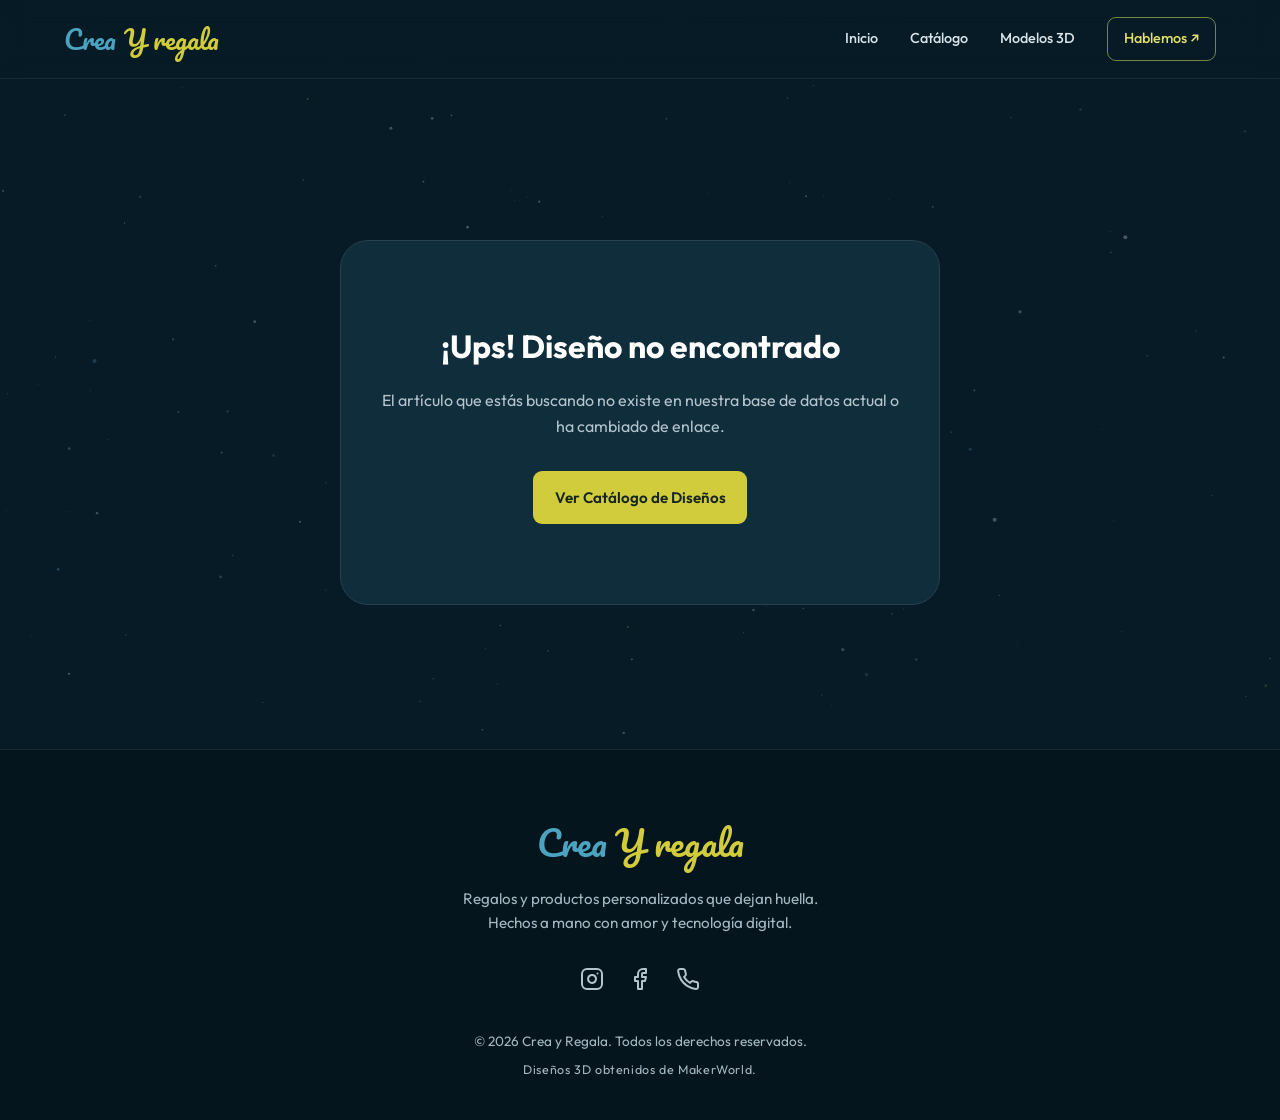
==== articulo.html @ 0e4d77e4 "Refresh brand interface and animate Pacifico lettering" ====
<!DOCTYPE html>
<html lang="es">
<head>
  <script>
    if ('scrollRestoration' in history) {
      history.scrollRestoration = 'manual';
    }
    // Strip hash on load
    if (window.location.hash) {
      history.replaceState(null, null, window.location.pathname + window.location.search);
    }
    window.scrollTo(0, 0);
  </script>
  <meta charset="UTF-8">
  <link rel="preload" href="assets/Pacifico-Regular.ttf" as="font" type="font/ttf" crossorigin>
  <meta name="viewport" content="width=device-width, initial-scale=1.0">
  <title>Detalle del Diseño | Crea y Regala</title>
  <meta name="description" content="Explora las especificaciones técnicas y realiza tu encargo personalizado directo a WhatsApp en Crea y Regala.">
  <link rel="stylesheet" href="styles.css?v=2.0">
</head>
<body>

  <!-- Canvas for Starry Space Background -->
  <canvas id="starry-background"></canvas>

  <!-- Navigation Header -->
  <header>
    <a href="index.html#inicio" class="logo">
      <span class="part-crea">Crea</span>
      <span class="part-regala">Y regala</span>
    </a>
    <nav aria-label="Navegación principal">
      <a href="index.html#inicio">Inicio</a>
      <a href="catalogo.html">Catálogo</a>
      <a href="index.html#galeria-3d">Modelos 3D</a>
      <a href="index.html#contacto" class="nav-contact">Hablemos ↗</a>
    </nav>
  </header>

  <!-- Main Content Wrapper -->
  <main class="section container" style="margin-top: 6rem; min-height: 70vh;">
    
    <!-- 1. Success Product Detail Layout (Mercado Libre Style) -->
    <div class="product-detail-container" id="product-detail-layout" style="display: none;">
      <!-- Left Column: Image Gallery -->
      <div class="product-gallery">
        <img id="product-img" src="" alt="Cargando producto...">
      </div>
      
      <!-- Right Column: Purchase Details -->
      <div class="product-purchase-card">
        <span class="product-condition" id="product-tag">Diseño Exclusivo | Personalizable</span>
        <h1 class="product-title-h1" id="product-title">Nombre del Producto</h1>
        <span class="product-badge-theme" id="product-badge">Categoría</span>
        <div class="product-price-large" id="product-price">$0.00 MXN</div>
        
        <p class="product-desc-p" id="product-desc">
          Cargando descripción...
        </p>

        <h3 class="product-specs-title">Ficha Técnica</h3>
        <table class="product-specs-table">
          <tbody>
            <tr>
              <td class="spec-label">Material</td>
              <td class="spec-value" id="spec-material">-</td>
            </tr>
            <tr>
              <td class="spec-label">Detalles</td>
              <td class="spec-value" id="spec-details">-</td>
            </tr>
          </tbody>
        </table>

        <!-- WhatsApp Call To Action -->
        <a href="#" target="_blank" class="btn btn-whatsapp" id="product-whatsapp-btn" style="padding: 1.1rem 1.5rem; font-size: 1.1rem; border-radius: 50px; font-weight: 700;">
          <svg width="24" height="24" viewBox="0 0 24 24" fill="none" stroke="currentColor" stroke-width="2.5" stroke-linecap="round" stroke-linejoin="round"><path d="M22 16.92v3a2 2 0 0 1-2.18 2 19.79 19.79 0 0 1-8.63-3.07 19.5 19.5 0 0 1-6-6 19.79 19.79 0 0 1-3.07-8.67A2 2 0 0 1 4.11 2h3a2 2 0 0 1 2 1.72 12.84 12.84 0 0 0 .7 2.81 2 2 0 0 1-.45 2.11L8.09 9.91a16 16 0 0 0 6 6l1.27-1.27a2 2 0 0 1 2.11-.45 12.84 12.84 0 0 0 2.81.7A2 2 0 0 1 22 16.92z"/></svg>
          <span>Realizar pedido por WhatsApp</span>
        </a>
      </div>
    </div>

    <!-- 2. Error / Product Not Found Layout -->
    <div class="error-container" id="product-not-found-layout" style="display: none;">
      <h2>¡Ups! Diseño no encontrado</h2>
      <p>El artículo que estás buscando no existe en nuestra base de datos actual o ha cambiado de enlace.</p>
      <a href="catalogo.html" class="btn btn-primary" style="display: inline-block;">Ver Catálogo de Diseños</a>
    </div>

    <!-- 3. Recommendations Showcase Block -->
    <div class="recommendations-section" id="recommendations-container" style="display: none;">
      <h3 class="recommendations-title">También te puede interesar</h3>
      <div class="recommendations-grid" id="recommendations-grid">
        <!-- Suggested items generated in articulo.js -->
      </div>
    </div>

  </main>

  <!-- Footer -->
  <footer>
    <div class="footer-content">
      <div>
        <div class="footer-brand">
          <span class="f-crea">Crea</span>
          <span class="f-regala">Y regala</span>
        </div>
        <p style="margin-top: 0.5rem; max-width: 400px; color: var(--text-dark);">
          Regalos y productos personalizados que dejan huella. Hechos a mano con amor y tecnología digital.
        </p>
      </div>

      <div class="social-links">
        <a href="#" class="social-link" title="Instagram">
          <svg width="24" height="24" viewBox="0 0 24 24" fill="none" stroke="currentColor" stroke-width="2" stroke-linecap="round" stroke-linejoin="round"><rect width="20" height="20" x="2" y="2" rx="5" ry="5"/><path d="M16 11.37A4 4 0 1 1 12.63 8 4 4 0 0 1 16 11.37z"/><line x1="17.5" y1="6.5" x2="17.51" y2="6.5"/></svg>
        </a>
        <a href="#" class="social-link" title="Facebook">
          <svg width="24" height="24" viewBox="0 0 24 24" fill="none" stroke="currentColor" stroke-width="2" stroke-linecap="round" stroke-linejoin="round"><path d="M18 2h-3a5 5 0 0 0-5 5v3H7v4h3v8h4v-8h3l1-4h-4V7a1 1 0 0 1 1-1h3z"/></svg>
        </a>
        <a href="#" class="social-link" title="WhatsApp">
          <svg width="24" height="24" viewBox="0 0 24 24" fill="none" stroke="currentColor" stroke-width="2" stroke-linecap="round" stroke-linejoin="round"><path d="M22 16.92v3a2 2 0 0 1-2.18 2 19.79 19.79 0 0 1-8.63-3.07 19.5 19.5 0 0 1-6-6 19.79 19.79 0 0 1-3.07-8.67A2 2 0 0 1 4.11 2h3a2 2 0 0 1 2 1.72 12.84 12.84 0 0 0 .7 2.81 2 2 0 0 1-.45 2.11L8.09 9.91a16 16 0 0 0 6 6l1.27-1.27a2 2 0 0 1 2.11-.45 12.84 12.84 0 0 0 2.81.7A2 2 0 0 1 22 16.92z"/></svg>
        </a>
      </div>

      <div class="footer-credits">
        <p>&copy; 2026 Crea y Regala. Todos los derechos reservados.</p>
        <p class="footer-credits-mw" style="margin-top: 0.5rem; letter-spacing: 0.05em; font-size: 0.78rem;">
          Diseños 3D obtenidos de MakerWorld.
        </p>
      </div>
    </div>
  </footer>

  <script src="articulo.js?v=1.0.2"></script>
</body>
</html>
---- styles.css ----
/* Stylesheet for Crea y Regala */
@import url('https://fonts.googleapis.com/css2?family=Outfit:wght@300;400;500;600;700;800&display=swap');

html {
  scroll-behavior: smooth;
}

:root {
  --bg-primary: #020204;
  --bg-secondary: #08090e;
  --bg-card: rgba(255, 255, 255, 0.02);
  --border-card: rgba(255, 255, 255, 0.05);
  --border-card-hover: rgba(255, 255, 255, 0.15);
  
  /* Reference colors from user image */
  --color-cyan: #52A3CB;
  --color-lime: #C5D155;
  
  --text-main: #f3f4f6;
  --text-muted: #9ca3af;
  --text-dark: #6b7280;
  
  --font-brand: 'Pacifico', cursive;
  --font-sans: 'Outfit', sans-serif;
  
  --transition-smooth: all 0.4s cubic-bezier(0.16, 1, 0.3, 1);
  --transition-fast: all 0.2s ease;
}

* {
  box-sizing: border-box;
  margin: 0;
  padding: 0;
}

body {
  background-color: var(--bg-primary);
  color: var(--text-main);
  font-family: var(--font-sans);
  overflow-x: hidden;
  line-height: 1.6;
}

/* Starry Background Canvas */
#starry-background {
  position: fixed;
  top: 0;
  left: 0;
  width: 100vw;
  height: 100vh;
  z-index: -1;
  pointer-events: none;
  background: radial-gradient(circle at center, #0a0c16 0%, #020204 100%);
}

/* Custom Scrollbar */
::-webkit-scrollbar {
  width: 8px;
}
::-webkit-scrollbar-track {
  background: var(--bg-primary);
}
::-webkit-scrollbar-thumb {
  background: #1f2230;
  border-radius: 4px;
}
::-webkit-scrollbar-thumb:hover {
  background: #2e3347;
}

/* Header & Navigation */
header {
  position: fixed;
  top: 0;
  left: 0;
  width: 100%;
  padding: 1.5rem 2rem;
  z-index: 100;
  background: rgba(7, 8, 10, 0.7);
  backdrop-filter: blur(12px);
  -webkit-backdrop-filter: blur(12px);
  border-bottom: 1px solid var(--border-card);
  display: flex;
  justify-content: space-between;
  align-items: center;
}

.logo {
  font-family: var(--font-brand);
  font-size: 1.8rem;
  text-decoration: none;
  display: flex;
  gap: 0.5rem;
  align-items: center;
}

.logo .part-crea {
  color: var(--color-cyan);
}

.logo .part-regala {
  color: var(--color-lime);
}

nav {
  display: flex;
  gap: 2rem;
}

nav a {
  color: var(--text-muted);
  text-decoration: none;
  font-weight: 500;
  font-size: 0.95rem;
  transition: var(--transition-fast);
  position: relative;
  padding: 0.25rem 0;
}

nav a::after {
  content: '';
  position: absolute;
  bottom: 0;
  left: 0;
  width: 0;
  height: 2px;
  background: linear-gradient(90deg, var(--color-cyan), var(--color-lime));
  transition: var(--transition-fast);
}

nav a:hover {
  color: var(--text-main);
}

nav a:hover::after {
  width: 100%;
}

.nav-btn {
  background: linear-gradient(135deg, var(--color-cyan), #3b8bb2);
  color: #fff;
  padding: 0.6rem 1.3rem;
  border-radius: 50px;
  font-weight: 600;
  box-shadow: 0 4px 15px rgba(82, 163, 203, 0.3);
  border: none;
  cursor: pointer;
  transition: var(--transition-smooth);
}

.nav-btn:hover {
  transform: translateY(-2px);
  box-shadow: 0 6px 20px rgba(82, 163, 203, 0.5);
}

/* Hero Section */
.hero {
  min-height: 100vh;
  display: flex;
  align-items: center;
  justify-content: center;
  position: relative;
  padding: 8rem 2rem 4rem 2rem;
  overflow: hidden;
}

.hero-glow {
  position: absolute;
  width: 600px;
  height: 600px;
  border-radius: 50%;
  background: radial-gradient(circle, rgba(82, 163, 203, 0.08) 0%, rgba(197, 209, 85, 0.05) 50%, transparent 100%);
  top: 50%;
  left: 50%;
  transform: translate(-50%, -50%);
  z-index: 1;
  pointer-events: none;
  filter: blur(80px);
}

.hero-content {
  max-width: 900px;
  text-align: center;
  z-index: 2;
  display: flex;
  flex-direction: column;
  align-items: center;
}

/* Brand Title (Static Layout Matching Reference Image) */
.brand-title {
  font-family: var(--font-brand);
  font-size: 5.2rem;
  line-height: 1.15;
  margin-bottom: 2rem;
  display: flex;
  flex-direction: column;
  align-items: flex-start;
  user-select: none;
  width: fit-content;
  margin-left: auto;
  margin-right: auto;
}

@media (min-width: 768px) {
  .brand-title {
    font-size: 7.5rem;
  }
}

.brand-title .word-crea {
  color: var(--color-cyan);
}

.brand-title .word-regala {
  color: var(--color-lime);
  margin-left: 3.5rem; /* Indented to match reference image */
}

.hero-subtitle {
  font-size: 1.25rem;
  color: var(--text-muted);
  max-width: 650px;
  margin-bottom: 3rem;
  font-weight: 300;
  opacity: 0;
  transform: translateY(20px);
  animation: fadeInUp 0.8s cubic-bezier(0.16, 1, 0.3, 1) forwards;
  animation-delay: 0.2s;
}

.hero-ctas {
  display: flex;
  gap: 1.5rem;
  opacity: 0;
  transform: translateY(20px);
  animation: fadeInUp 0.8s cubic-bezier(0.16, 1, 0.3, 1) forwards;
  animation-delay: 0.4s;
}

.btn {
  display: inline-flex;
  align-items: center;
  justify-content: center;
  gap: 0.75rem;
  padding: 0.9rem 2rem;
  border-radius: 50px;
  font-weight: 600;
  font-size: 1rem;
  text-decoration: none;
  cursor: pointer;
  transition: var(--transition-smooth);
}

.btn-primary {
  background: linear-gradient(135deg, var(--color-cyan), #3b8bb2);
  color: #fff;
  border: none;
  box-shadow: 0 4px 20px rgba(82, 163, 203, 0.25);
}

.btn-primary:hover {
  transform: translateY(-3px);
  box-shadow: 0 8px 30px rgba(82, 163, 203, 0.4);
}

.btn-secondary {
  background: var(--bg-card);
  color: var(--text-main);
  border: 1px solid var(--border-card);
}

.btn-secondary:hover {
  background: rgba(255, 255, 255, 0.06);
  border-color: var(--border-card-hover);
  transform: translateY(-3px);
}

@keyframes fadeInUp {
  to {
    opacity: 1;
    transform: translateY(0);
  }
}

/* Showcase Categories Section */
.section {
  padding: 6rem 2rem;
  max-width: 1200px;
  margin: 0 auto;
  position: relative;
  scroll-margin-top: 6rem;
}

.section-header {
  text-align: center;
  margin-bottom: 4rem;
}

.section-tag {
  font-size: 0.85rem;
  text-transform: uppercase;
  letter-spacing: 0.15em;
  color: var(--color-cyan);
  margin-bottom: 0.5rem;
  font-weight: 600;
  display: inline-block;
}

.section-title {
  font-size: 2.5rem;
  font-weight: 700;
}

.section-title span {
  font-family: var(--font-brand);
  font-weight: normal;
}

.category-grid {
  display: grid;
  grid-template-columns: 1fr;
  gap: 2.5rem;
}

@media (min-width: 768px) {
  .category-grid {
    grid-template-columns: repeat(3, 1fr);
  }
}

.category-card {
  background: var(--bg-card);
  border: 1px solid var(--border-card);
  backdrop-filter: blur(8px);
  -webkit-backdrop-filter: blur(8px);
  border-radius: 24px;
  padding: 2.5rem 2rem;
  text-align: center;
  transition: var(--transition-smooth);
  display: flex;
  flex-direction: column;
  align-items: center;
  position: relative;
  overflow: hidden;
}

.category-card::before {
  content: '';
  position: absolute;
  top: 0;
  left: 0;
  width: 100%;
  height: 100%;
  background: radial-gradient(circle at top right, rgba(255, 255, 255, 0.03), transparent 60%);
  pointer-events: none;
}

.category-card:hover {
  transform: translateY(-8px);
  border-color: var(--border-card-hover);
  background: rgba(255, 255, 255, 0.05);
  box-shadow: 0 20px 40px rgba(0, 0, 0, 0.3);
}

.category-card.mugs:hover {
  box-shadow: 0 20px 40px rgba(82, 163, 203, 0.08);
}

.category-card.termos:hover {
  box-shadow: 0 20px 40px rgba(197, 209, 85, 0.08);
}

.category-card.print3d:hover {
  box-shadow: 0 20px 40px rgba(255, 255, 255, 0.05);
}

.card-img-container {
  width: 100%;
  height: 200px;
  border-radius: 16px;
  overflow: hidden;
  margin-bottom: 2rem;
  position: relative;
  background: #11131c;
}

.card-img-container img {
  width: 100%;
  height: 100%;
  object-fit: cover;
  transition: var(--transition-smooth);
}

.category-card:hover .card-img-container img {
  transform: scale(1.05);
}

.card-title {
  font-size: 1.5rem;
  font-weight: 600;
  margin-bottom: 1rem;
}

.card-desc {
  color: var(--text-muted);
  font-size: 0.95rem;
  margin-bottom: 1.5rem;
  flex-grow: 1;
}

.card-badge {
  font-size: 0.75rem;
  padding: 0.3rem 0.8rem;
  border-radius: 20px;
  font-weight: 600;
  margin-bottom: 1rem;
}

.mugs .card-badge {
  background: rgba(82, 163, 203, 0.1);
  color: var(--color-cyan);
}

.termos .card-badge {
  background: rgba(197, 209, 85, 0.1);
  color: var(--color-lime);
}

.print3d .card-badge {
  background: rgba(255, 255, 255, 0.1);
  color: #fff;
}

.card-link {
  color: var(--text-main);
  text-decoration: none;
  font-weight: 600;
  font-size: 0.95rem;
  display: inline-flex;
  align-items: center;
  gap: 0.5rem;
  transition: var(--transition-fast);
}

.card-link svg {
  transition: var(--transition-fast);
}

.category-card:hover .card-link {
  color: var(--color-cyan);
}

.category-card.termos:hover .card-link {
  color: var(--color-lime);
}

.category-card:hover .card-link svg {
  transform: translateX(4px);
}

/* Customizer Section (Start Programming Products Part) */
.customizer-box {
  background: var(--bg-card);
  border: 1px solid var(--border-card);
  backdrop-filter: blur(12px);
  -webkit-backdrop-filter: blur(12px);
  border-radius: 32px;
  overflow: hidden;
  display: grid;
  grid-template-columns: 1fr;
}

@media (min-width: 992px) {
  .customizer-box {
    grid-template-columns: 1fr 1fr;
  }
}

/* Left side: Interactive Mockup Stage */
.customizer-preview-stage {
  padding: 3rem;
  display: flex;
  flex-direction: column;
  justify-content: center;
  align-items: center;
  background: radial-gradient(circle at center, #1b2030 0%, #0d0e14 100%);
  position: relative;
  min-height: 400px;
  overflow: hidden;
}

.preview-glow {
  position: absolute;
  width: 250px;
  height: 250px;
  border-radius: 50%;
  filter: blur(50px);
  opacity: 0.15;
  pointer-events: none;
}

/* Product Mockups in CSS (3D-ish feel) */
.product-3d-wrapper {
  perspective: 800px;
  width: 250px;
  height: 250px;
  display: flex;
  align-items: center;
  justify-content: center;
  cursor: grab;
}

.product-3d-wrapper:active {
  cursor: grabbing;
}

.product-3d-model {
  width: 160px;
  height: 200px;
  position: relative;
  transform-style: preserve-3d;
  transform: rotateY(var(--ry, 0deg)) rotateX(var(--rx, 0deg));
  transition: transform 0.1s ease;
}

/* 3D Mug (cylinder approximation) */
.model-mug {
  display: none;
}

.model-mug .mug-body {
  position: absolute;
  width: 100%;
  height: 100%;
  background: var(--prod-color, #ffffff);
  border-radius: 30px; /* rounded cylinders look */
  box-shadow: inset -15px -15px 40px rgba(0,0,0,0.2), 
              inset 15px 15px 30px rgba(255,255,255,0.6),
              0 15px 35px rgba(0,0,0,0.4);
  overflow: hidden;
  display: flex;
  align-items: center;
  justify-content: center;
  border: 1px solid rgba(0, 0, 0, 0.1);
  transition: background 0.4s ease;
}

.model-mug .mug-handle {
  position: absolute;
  right: -35px;
  top: 40px;
  width: 50px;
  height: 110px;
  border: 15px solid var(--prod-color, #ffffff);
  border-left: none;
  border-radius: 0 40px 40px 0;
  z-index: -1;
  box-shadow: 10px 10px 20px rgba(0,0,0,0.3);
  transition: border-color 0.4s ease;
}

.model-mug .mug-design {
  width: 90px;
  height: 120px;
  background-size: cover;
  background-position: center;
  border-radius: 8px;
  opacity: 0.85;
  display: flex;
  align-items: center;
  justify-content: center;
  text-align: center;
  padding: 0.5rem;
  font-family: var(--font-sans);
  font-weight: bold;
  color: #333;
  overflow: hidden;
  transition: all 0.3s ease;
}

.model-mug .mug-custom-text {
  font-size: 0.9rem;
  word-break: break-word;
  text-shadow: 1px 1px 1px rgba(255,255,255,0.8);
}

/* 3D Thermo (tall metallic look) */
.model-thermo {
  display: none;
}

.model-thermo .thermo-body {
  position: absolute;
  width: 100px;
  height: 220px;
  left: 30px;
  top: -10px;
  background: linear-gradient(90deg, #222 0%, var(--prod-color, #111) 50%, #444 100%);
  border-radius: 12px 12px 24px 24px;
  box-shadow: inset -8px 0 15px rgba(0,0,0,0.5),
              inset 8px 0 15px rgba(255,255,255,0.1),
              0 15px 35px rgba(0,0,0,0.4);
  display: flex;
  flex-direction: column;
  justify-content: center;
  align-items: center;
  padding: 10px;
  transition: background 0.4s ease;
}

.model-thermo .thermo-cap {
  position: absolute;
  width: 90px;
  height: 20px;
  background: #333;
  top: -30px;
  left: 35px;
  border-radius: 6px 6px 2px 2px;
  border-bottom: 2px solid #111;
  box-shadow: 0 2px 5px rgba(0,0,0,0.3);
}

.model-thermo .thermo-rim {
  position: absolute;
  width: 80px;
  height: 10px;
  background: #555;
  top: -10px;
  left: 40px;
  border-radius: 2px;
}

.model-thermo .thermo-vinyl-text {
  font-family: var(--font-brand);
  color: var(--vinyl-color, #DAA520);
  font-size: 1.4rem;
  text-align: center;
  writing-mode: vertical-lr; /* Vertical text is cool for bottles */
  text-orientation: mixed;
  transform: rotate(180deg);
  text-shadow: 0px 1px 3px rgba(0,0,0,0.6);
  letter-spacing: 2px;
  max-height: 140px;
  overflow: hidden;
  transition: color 0.3s ease;
}

/* 3D Print Model placeholder (Mechanical base + rotating gear look) */
.model-print {
  display: none;
}

.model-print .print-object {
  position: absolute;
  width: 120px;
  height: 120px;
  left: 20px;
  top: 30px;
  background: var(--prod-color, #A3E635);
  clip-path: polygon(50% 0%, 90% 20%, 100% 60%, 75% 100%, 25% 100%, 0% 60%, 10% 20%);
  box-shadow: inset -10px -10px 20px rgba(0,0,0,0.4),
              inset 10px 10px 20px rgba(255,255,255,0.4),
              0 12px 25px rgba(0,0,0,0.4);
  animation: floatPrint 3s ease-in-out infinite;
  display: flex;
  align-items: center;
  justify-content: center;
  transition: background 0.4s ease;
}

.model-print .print-inner {
  width: 60px;
  height: 60px;
  background: rgba(0, 0, 0, 0.2);
  clip-path: polygon(50% 0%, 90% 20%, 100% 60%, 75% 100%, 25% 100%, 0% 60%, 10% 20%);
}

.model-print .print-base {
  position: absolute;
  width: 150px;
  height: 20px;
  background: #333;
  bottom: 0px;
  left: 5px;
  border-radius: 4px;
  box-shadow: 0 5px 15px rgba(0,0,0,0.4);
}

@keyframes floatPrint {
  0%, 100% {
    transform: translateY(0);
  }
  50% {
    transform: translateY(-8px);
  }
}

.drag-tip {
  position: absolute;
  bottom: 1.5rem;
  font-size: 0.8rem;
  color: var(--text-muted);
  display: flex;
  align-items: center;
  gap: 0.5rem;
  background: rgba(0, 0, 0, 0.4);
  padding: 0.4rem 1rem;
  border-radius: 20px;
  border: 1px solid rgba(255, 255, 255, 0.05);
  pointer-events: none;
}

/* Right side: Customizer Controls Panel */
.customizer-panel {
  padding: 3rem;
  display: flex;
  flex-direction: column;
}

.customizer-tabs {
  display: flex;
  gap: 0.75rem;
  margin-bottom: 2rem;
  border-bottom: 1px solid var(--border-card);
  padding-bottom: 1rem;
}

.tab-btn {
  background: transparent;
  border: none;
  color: var(--text-muted);
  padding: 0.6rem 1.2rem;
  font-weight: 600;
  font-size: 0.95rem;
  font-family: var(--font-sans);
  cursor: pointer;
  border-radius: 12px;
  transition: var(--transition-fast);
  display: inline-flex;
  align-items: center;
  gap: 0.5rem;
}

.tab-btn:hover {
  color: var(--text-main);
  background: rgba(255, 255, 255, 0.03);
}

.tab-btn.active {
  color: #fff;
  background: rgba(255, 255, 255, 0.06);
}

.tab-btn.active.tab-mugs {
  color: var(--color-cyan);
  background: rgba(82, 163, 203, 0.1);
}

.tab-btn.active.tab-termos {
  color: var(--color-lime);
  background: rgba(197, 209, 85, 0.1);
}

.tab-btn.active.tab-print3d {
  color: #fff;
  background: rgba(255, 255, 255, 0.1);
}

.control-group {
  margin-bottom: 1.75rem;
  display: flex;
  flex-direction: column;
  gap: 0.5rem;
}

.control-label {
  font-size: 0.85rem;
  text-transform: uppercase;
  letter-spacing: 0.1em;
  color: var(--text-muted);
  font-weight: 600;
}

/* Option Selectors */
.option-grid {
  display: grid;
  grid-template-columns: repeat(4, 1fr);
  gap: 0.5rem;
}

.color-option {
  height: 40px;
  border-radius: 10px;
  border: 2px solid transparent;
  cursor: pointer;
  transition: var(--transition-fast);
  position: relative;
}

.color-option.active {
  border-color: #fff;
  transform: scale(1.05);
}

.color-option:hover {
  transform: scale(1.05);
}

.color-name-label {
  font-size: 0.85rem;
  color: var(--text-muted);
}

/* Custom Text Input */
.text-input {
  background: rgba(0, 0, 0, 0.2);
  border: 1px solid var(--border-card);
  color: #fff;
  padding: 0.8rem 1.2rem;
  border-radius: 12px;
  font-size: 1rem;
  font-family: var(--font-sans);
  outline: none;
  transition: var(--transition-fast);
}

.text-input:focus {
  border-color: var(--color-cyan);
  box-shadow: 0 0 10px rgba(82, 163, 203, 0.2);
}

.tab-termos-active .text-input:focus {
  border-color: var(--color-lime);
  box-shadow: 0 0 10px rgba(197, 209, 85, 0.2);
}

/* Design Selectors */
.design-grid {
  display: grid;
  grid-template-columns: repeat(3, 1fr);
  gap: 0.75rem;
}

.design-option {
  height: 60px;
  border-radius: 12px;
  background-size: cover;
  background-position: center;
  border: 2px solid transparent;
  cursor: pointer;
  transition: var(--transition-fast);
}

.design-option.active {
  border-color: var(--color-cyan);
  transform: scale(1.03);
}

.design-option:hover {
  transform: scale(1.03);
}

/* Selection Buttons */
.selector-flex {
  display: flex;
  gap: 0.75rem;
}

.select-btn {
  flex: 1;
  background: rgba(0, 0, 0, 0.2);
  border: 1px solid var(--border-card);
  color: var(--text-muted);
  padding: 0.75rem;
  border-radius: 12px;
  cursor: pointer;
  font-weight: 500;
  transition: var(--transition-fast);
}

.select-btn.active {
  background: rgba(255, 255, 255, 0.05);
  color: #fff;
  border-color: #fff;
}

.select-btn:hover {
  color: #fff;
  border-color: var(--border-card-hover);
}

/* Customizer CTA Summary */
.summary-box {
  margin-top: auto;
  padding-top: 1.5rem;
  border-top: 1px solid var(--border-card);
  display: flex;
  flex-direction: column;
  gap: 1.25rem;
}

.summary-row {
  display: flex;
  justify-content: space-between;
  align-items: center;
}

.summary-title {
  font-size: 1.1rem;
  font-weight: 600;
}

.summary-price {
  font-size: 1.4rem;
  font-weight: 700;
  color: #fff;
}

/* 3D printer gallery or MakerWorld showcase */
.makerworld-section {
  background: linear-gradient(180deg, var(--bg-primary) 0%, var(--bg-secondary) 100%);
  position: relative;
}

.makerworld-grid {
  display: grid;
  grid-template-columns: 1fr;
  gap: 2rem;
}

@media (min-width: 768px) {
  .makerworld-grid {
    grid-template-columns: repeat(3, 1fr);
  }
}

.mw-card {
  background: rgba(255, 255, 255, 0.02);
  border: 1px solid var(--border-card);
  border-radius: 20px;
  overflow: hidden;
  transition: var(--transition-smooth);
}

.mw-card:hover {
  transform: translateY(-5px);
  border-color: var(--border-card-hover);
}

.mw-img-wrapper {
  width: 100%;
  height: 200px;
  overflow: hidden;
  position: relative;
  background: #12141d;
}

.mw-img-wrapper img {
  width: 100%;
  height: 100%;
  object-fit: cover;
  transition: var(--transition-smooth);
}

.mw-card:hover .mw-img-wrapper img {
  transform: scale(1.03);
}

.mw-badge {
  position: absolute;
  top: 1rem;
  right: 1rem;
  background: #ff5e00;
  color: #fff;
  font-size: 0.7rem;
  font-weight: 700;
  padding: 0.3rem 0.7rem;
  border-radius: 20px;
  text-transform: uppercase;
  box-shadow: 0 4px 10px rgba(255, 94, 0, 0.3);
}

.mw-content {
  padding: 1.5rem;
}

.mw-title {
  font-size: 1.15rem;
  font-weight: 600;
  margin-bottom: 0.5rem;
  color: #fff;
}

.mw-author {
  font-size: 0.85rem;
  color: var(--text-muted);
  margin-bottom: 1.25rem;
}

.mw-link {
  color: #ff5e00;
  font-weight: 600;
  font-size: 0.9rem;
  text-decoration: none;
  display: inline-flex;
  align-items: center;
  gap: 0.4rem;
}

.mw-link:hover {
  text-decoration: underline;
}

/* Contact / Order section */
.contact-section {
  max-width: 800px;
  margin: 0 auto;
}

.contact-form {
  background: var(--bg-card);
  border: 1px solid var(--border-card);
  backdrop-filter: blur(10px);
  -webkit-backdrop-filter: blur(10px);
  padding: 3rem;
  border-radius: 24px;
  display: grid;
  grid-template-columns: 1fr;
  gap: 1.5rem;
}

@media (min-width: 768px) {
  .contact-form {
    grid-template-columns: 1fr 1fr;
  }
  .form-full {
    grid-column: span 2;
  }
}

.form-group {
  display: flex;
  flex-direction: column;
  gap: 0.5rem;
}

.form-group label {
  font-size: 0.85rem;
  color: var(--text-muted);
  font-weight: 500;
}

.form-group input, .form-group textarea, .form-group select {
  background: rgba(0, 0, 0, 0.2);
  border: 1px solid var(--border-card);
  border-radius: 12px;
  padding: 0.8rem 1.2rem;
  color: #fff;
  font-family: var(--font-sans);
  font-size: 1rem;
  outline: none;
  transition: var(--transition-fast);
}

.form-group input:focus, .form-group textarea:focus, .form-group select:focus {
  border-color: var(--color-cyan);
  box-shadow: 0 0 10px rgba(82, 163, 203, 0.2);
}

.form-submit-btn {
  grid-column: span 2;
  margin-top: 1rem;
  width: 100%;
}

/* Footer styling */
footer {
  border-top: 1px solid var(--border-card);
  background: #040507;
  padding: 4rem 2rem 2.5rem 2rem;
  color: var(--text-muted);
  font-size: 0.95rem;
}

.footer-content {
  max-width: 1200px;
  margin: 0 auto;
  display: flex;
  flex-direction: column;
  align-items: center;
  text-align: center;
  gap: 2rem;
}

.footer-brand {
  font-family: var(--font-brand);
  font-size: 2.2rem;
  margin-bottom: 0.5rem;
  display: inline-flex;
  gap: 0.5rem;
}

.footer-brand .f-crea {
  color: var(--color-cyan);
}

.footer-brand .f-regala {
  color: var(--color-lime);
}

.footer-credits {
  font-size: 0.85rem;
  color: var(--text-dark);
}

.makerworld-attribution {
  font-size: 0.9rem;
  margin-top: 1rem;
  color: var(--text-muted);
  font-weight: 500;
  display: flex;
  align-items: center;
  justify-content: center;
  gap: 0.5rem;
  padding: 0.5rem 1rem;
  background: rgba(255, 94, 0, 0.05);
  border: 1px dashed rgba(255, 94, 0, 0.2);
  border-radius: 12px;
}

.makerworld-attribution a {
  color: #ff5e00;
  text-decoration: none;
  font-weight: 600;
  transition: var(--transition-fast);
}

.makerworld-attribution a:hover {
  text-decoration: underline;
}

.social-links {
  display: flex;
  gap: 1.5rem;
}

.social-link {
  color: var(--text-muted);
  transition: var(--transition-fast);
}

.social-link:hover {
  color: var(--color-cyan);
  transform: translateY(-2px);
}

/* Animations for Scroll Reveal */
.reveal-on-scroll {
  opacity: 0;
  transform: translateY(30px);
  transition: opacity 0.8s ease, transform 0.8s cubic-bezier(0.16, 1, 0.3, 1);
}

.reveal-on-scroll.revealed {
  opacity: 1;
  transform: translateY(0);
}

/* --- Catalog Section Styles --- */
.catalog-controls {
  display: flex;
  flex-direction: column;
  gap: 1.5rem;
  margin-bottom: 3.5rem;
  align-items: center;
  justify-content: center;
}

@media (min-width: 768px) {
  .catalog-controls {
    flex-direction: row;
    justify-content: space-between;
  }
}

.search-box-wrapper {
  position: relative;
  width: 100%;
  max-width: 450px;
}

.search-box-wrapper input {
  width: 100%;
  padding: 0.9rem 1.2rem 0.9rem 3rem;
  background: rgba(255, 255, 255, 0.02);
  border: 1px solid var(--border-card);
  border-radius: 50px;
  color: #fff;
  font-family: var(--font-sans);
  font-size: 1rem;
  outline: none;
  transition: var(--transition-fast);
  backdrop-filter: blur(8px);
}

.search-box-wrapper input:focus {
  border-color: var(--color-cyan);
  background: rgba(255, 255, 255, 0.04);
  box-shadow: 0 0 15px rgba(82, 163, 203, 0.25);
}

.search-icon {
  position: absolute;
  left: 1.2rem;
  top: 50%;
  transform: translateY(-50%);
  color: var(--text-muted);
  pointer-events: none;
}

.filter-tabs {
  display: flex;
  gap: 0.5rem;
  flex-wrap: wrap;
  justify-content: center;
}

.filter-btn {
  background: rgba(255, 255, 255, 0.02);
  border: 1px solid var(--border-card);
  color: var(--text-muted);
  padding: 0.6rem 1.4rem;
  border-radius: 50px;
  cursor: pointer;
  font-weight: 600;
  font-size: 0.9rem;
  font-family: var(--font-sans);
  transition: var(--transition-fast);
  backdrop-filter: blur(8px);
}

.filter-btn:hover {
  color: #fff;
  border-color: var(--border-card-hover);
  background: rgba(255, 255, 255, 0.05);
}

.filter-btn.active {
  color: #fff;
  background: linear-gradient(135deg, rgba(82, 163, 203, 0.15), rgba(197, 209, 85, 0.15));
  border-color: var(--color-cyan);
  box-shadow: 0 4px 15px rgba(82, 163, 203, 0.15);
}

.catalog-grid {
  display: grid;
  grid-template-columns: 1fr;
  gap: 2rem;
  min-height: 250px;
}

@media (min-width: 576px) {
  .catalog-grid {
    grid-template-columns: repeat(2, 1fr);
  }
}

@media (min-width: 992px) {
  .catalog-grid {
    grid-template-columns: repeat(3, 1fr);
  }
}

.catalog-card {
  background: var(--bg-card);
  border: 1px solid var(--border-card);
  backdrop-filter: blur(8px);
  -webkit-backdrop-filter: blur(8px);
  border-radius: 24px;
  padding: 1.75rem;
  display: flex;
  flex-direction: column;
  transition: var(--transition-smooth);
  position: relative;
  overflow: hidden;
  cursor: pointer;
}

.catalog-card:hover {
  transform: translateY(-8px);
  border-color: var(--border-card-hover);
  background: rgba(255, 255, 255, 0.05);
  box-shadow: 0 15px 30px rgba(0, 0, 0, 0.4);
}

.catalog-card .card-badge {
  align-self: flex-start;
  font-size: 0.72rem;
  padding: 0.3rem 0.8rem;
  border-radius: 20px;
  font-weight: 600;
  margin-bottom: 1.25rem;
  text-transform: uppercase;
  letter-spacing: 0.05em;
}

.catalog-card.mugs-card .card-badge {
  background: rgba(82, 163, 203, 0.1);
  color: var(--color-cyan);
}

.catalog-card.termos-card .card-badge {
  background: rgba(197, 209, 85, 0.1);
  color: var(--color-lime);
}

.catalog-card.print3d-card .card-badge {
  background: rgba(255, 255, 255, 0.1);
  color: #fff;
}

.catalog-card .card-img-container {
  width: 100%;
  height: 200px;
  border-radius: 16px;
  overflow: hidden;
  margin-bottom: 1.5rem;
  background: #11131c;
}

.catalog-card .card-img-container img {
  width: 100%;
  height: 100%;
  object-fit: cover;
  transition: var(--transition-smooth);
}

.catalog-card:hover .card-img-container img {
  transform: scale(1.05);
}

.catalog-card .card-title {
  font-size: 1.25rem;
  font-weight: 600;
  margin-bottom: 0.5rem;
  color: #fff;
}

.catalog-card .card-desc {
  color: var(--text-muted);
  font-size: 0.9rem;
  margin-bottom: 1.25rem;
  flex-grow: 1;
  line-height: 1.5;
}

.catalog-card .card-footer {
  display: flex;
  justify-content: space-between;
  align-items: center;
  border-top: 1px solid rgba(255, 255, 255, 0.05);
  padding-top: 1rem;
}

.catalog-card .card-price {
  font-size: 1.2rem;
  font-weight: 700;
  color: #fff;
}

.catalog-card .card-action {
  font-size: 0.85rem;
  font-weight: 600;
  color: var(--color-cyan);
  display: flex;
  align-items: center;
  gap: 0.25rem;
  transition: var(--transition-fast);
}

.catalog-card:hover .card-action {
  text-decoration: underline;
}

/* --- Product Detail Modal Styles --- */
.modal-overlay {
  position: fixed;
  top: 0;
  left: 0;
  width: 100vw;
  height: 100vh;
  background: rgba(2, 2, 4, 0.7);
  backdrop-filter: blur(15px);
  -webkit-backdrop-filter: blur(15px);
  z-index: 1000;
  display: flex;
  align-items: center;
  justify-content: center;
  opacity: 0;
  pointer-events: none;
  transition: opacity 0.4s cubic-bezier(0.16, 1, 0.3, 1);
  padding: 1.5rem;
}

.modal-overlay.active {
  opacity: 1;
  pointer-events: auto;
}

.modal-container {
  background: rgba(10, 12, 22, 0.85);
  border: 1px solid var(--border-card);
  border-radius: 32px;
  width: 100%;
  max-width: 850px;
  position: relative;
  overflow: hidden;
  box-shadow: 0 30px 60px rgba(0, 0, 0, 0.5), 
              0 0 40px rgba(82, 163, 203, 0.05);
  transform: translateY(30px) scale(0.97);
  transition: transform 0.4s cubic-bezier(0.16, 1, 0.3, 1);
}

.modal-overlay.active .modal-container {
  transform: translateY(0) scale(1);
}

.modal-close-btn {
  position: absolute;
  top: 1.5rem;
  right: 1.5rem;
  background: rgba(255, 255, 255, 0.03);
  border: 1px solid var(--border-card);
  color: var(--text-muted);
  width: 44px;
  height: 44px;
  border-radius: 50%;
  font-size: 1.75rem;
  cursor: pointer;
  display: flex;
  align-items: center;
  justify-content: center;
  line-height: 1;
  transition: var(--transition-fast);
  z-index: 10;
  outline: none;
}

.modal-close-btn:hover {
  background: rgba(255, 255, 255, 0.08);
  border-color: var(--border-card-hover);
  color: #fff;
  transform: scale(1.05);
}

.modal-content {
  display: flex;
  flex-direction: column;
}

@media (min-width: 768px) {
  .modal-content {
    flex-direction: row;
  }
}

.modal-image-wrapper {
  flex: 1;
  min-height: 250px;
  background: #0b0d15;
  display: flex;
  align-items: center;
  justify-content: center;
  padding: 2rem;
  position: relative;
}

@media (min-width: 768px) {
  .modal-image-wrapper {
    max-width: 400px;
    min-height: 450px;
    border-right: 1px solid var(--border-card);
  }
}

.modal-image-wrapper img {
  max-width: 100%;
  max-height: 350px;
  object-fit: contain;
  border-radius: 16px;
  filter: drop-shadow(0 15px 30px rgba(0, 0, 0, 0.5));
}

.modal-info-wrapper {
  flex: 1.2;
  padding: 2.5rem;
  display: flex;
  flex-direction: column;
  justify-content: space-between;
}

.modal-info-details {
  display: flex;
  flex-direction: column;
}

.modal-info-wrapper .modal-badge {
  align-self: flex-start;
  font-size: 0.75rem;
  padding: 0.3rem 0.9rem;
  border-radius: 20px;
  font-weight: 600;
  text-transform: uppercase;
  letter-spacing: 0.05em;
  margin-bottom: 1rem;
}

.modal-info-wrapper.mugs-badge .modal-badge {
  background: rgba(82, 163, 203, 0.1);
  color: var(--color-cyan);
}

.modal-info-wrapper.termos-badge .modal-badge {
  background: rgba(197, 209, 85, 0.1);
  color: var(--color-lime);
}

.modal-info-wrapper.print3d-badge .modal-badge {
  background: rgba(255, 255, 255, 0.1);
  color: #fff;
}

.modal-title {
  font-size: 2rem;
  font-weight: 700;
  color: #fff;
  margin-bottom: 0.75rem;
  line-height: 1.2;
}

.modal-price {
  font-size: 1.6rem;
  font-weight: 800;
  color: #fff;
  margin-bottom: 1.5rem;
}

.modal-desc {
  color: var(--text-muted);
  font-size: 0.95rem;
  line-height: 1.6;
  margin-bottom: 2rem;
}

.modal-specs {
  background: rgba(255, 255, 255, 0.015);
  border: 1px solid rgba(255, 255, 255, 0.03);
  border-radius: 16px;
  padding: 1.25rem;
  display: flex;
  flex-direction: column;
  gap: 0.75rem;
  margin-bottom: 2.5rem;
}

.spec-item {
  font-size: 0.9rem;
  color: var(--text-muted);
  display: flex;
  gap: 0.5rem;
}

.spec-item strong {
  color: #fff;
  min-width: 80px;
}

.btn-whatsapp {
  background: linear-gradient(135deg, #25D366 0%, #1c9e4c 100%);
  color: #fff;
  border: none;
  box-shadow: 0 6px 20px rgba(37, 211, 102, 0.25);
  width: 100%;
  display: flex;
  align-items: center;
  justify-content: center;
  gap: 0.75rem;
  text-decoration: none;
}

.btn-whatsapp:hover {
  transform: translateY(-3px);
  box-shadow: 0 10px 25px rgba(37, 211, 102, 0.45);
  background: linear-gradient(135deg, #2ae06c 0%, #1eab52 100%);
}

.btn-whatsapp svg {
  fill: currentColor;
}

/* --- Product Detail Subpage (Mercado Libre Style) --- */
.product-detail-container {
  display: grid;
  grid-template-columns: 1fr;
  gap: 2.5rem;
  margin-top: 2rem;
  margin-bottom: 5rem;
  max-width: 1200px;
  width: 100%;
}

@media (min-width: 992px) {
  .product-detail-container {
    grid-template-columns: 1.2fr 1fr;
    gap: 4rem;
  }
}

.product-gallery {
  background: var(--bg-card);
  border: 1px solid var(--border-card);
  border-radius: 28px;
  backdrop-filter: blur(8px);
  -webkit-backdrop-filter: blur(8px);
  padding: 3rem;
  display: flex;
  align-items: center;
  justify-content: center;
  min-height: 350px;
  box-shadow: 0 15px 30px rgba(0, 0, 0, 0.3);
}

@media (min-width: 992px) {
  .product-gallery {
    min-height: 500px;
    position: sticky;
    top: 8rem;
    height: fit-content;
  }
}

.product-gallery img {
  max-width: 100%;
  max-height: 400px;
  object-fit: contain;
  filter: drop-shadow(0 15px 25px rgba(0,0,0,0.5));
  transition: transform 0.3s ease;
}

.product-gallery:hover img {
  transform: scale(1.02);
}

.product-purchase-card {
  background: var(--bg-card);
  border: 1px solid var(--border-card);
  border-radius: 28px;
  backdrop-filter: blur(8px);
  -webkit-backdrop-filter: blur(8px);
  padding: 2.5rem;
  box-shadow: 0 15px 30px rgba(0, 0, 0, 0.3);
  display: flex;
  flex-direction: column;
}

.product-condition {
  font-size: 0.8rem;
  color: var(--text-muted);
  text-transform: uppercase;
  letter-spacing: 0.05em;
  margin-bottom: 0.75rem;
  font-weight: 600;
}

.product-title-h1 {
  font-size: 2.2rem;
  font-weight: 700;
  line-height: 1.2;
  color: #fff;
  margin-bottom: 1rem;
}

.product-badge-theme {
  display: inline-block;
  font-size: 0.75rem;
  padding: 0.3rem 0.9rem;
  border-radius: 20px;
  font-weight: 600;
  text-transform: uppercase;
  letter-spacing: 0.05em;
  align-self: flex-start;
  margin-bottom: 1.5rem;
}

.mugs-theme {
  background: rgba(82, 163, 203, 0.1);
  color: var(--color-cyan);
}

.termos-theme {
  background: rgba(197, 209, 85, 0.1);
  color: var(--color-lime);
}

.print3d-theme {
  background: rgba(255, 255, 255, 0.1);
  color: #fff;
}

.product-price-large {
  font-size: 2.4rem;
  font-weight: 800;
  color: #fff;
  margin-bottom: 1.75rem;
  letter-spacing: -0.02em;
}

.product-desc-p {
  color: var(--text-muted);
  font-size: 1rem;
  line-height: 1.6;
  margin-bottom: 2.5rem;
}

.product-specs-title {
  font-size: 1.2rem;
  font-weight: 600;
  color: #fff;
  margin-bottom: 1rem;
  border-bottom: 1px solid rgba(255, 255, 255, 0.08);
  padding-bottom: 0.5rem;
}

.product-specs-table {
  width: 100%;
  border-collapse: collapse;
  margin-bottom: 2.5rem;
}

.product-specs-table tr {
  border-bottom: 1px solid rgba(255, 255, 255, 0.04);
}

.product-specs-table tr:last-child {
  border-bottom: none;
}

.product-specs-table td {
  padding: 0.85rem 0.5rem;
  font-size: 0.95rem;
}

.product-specs-table td.spec-label {
  font-weight: 600;
  color: #fff;
  width: 35%;
}

.product-specs-table td.spec-value {
  color: var(--text-muted);
}

/* --- Recommendations Section --- */
.recommendations-section {
  margin-top: 5rem;
  border-top: 1px solid rgba(255, 255, 255, 0.08);
  padding-top: 4rem;
  width: 100%;
}

.recommendations-title {
  font-size: 1.75rem;
  font-weight: 700;
  color: #fff;
  margin-bottom: 2.5rem;
}

.recommendations-grid {
  display: grid;
  grid-template-columns: 1fr;
  gap: 2rem;
}

@media (min-width: 576px) {
  .recommendations-grid {
    grid-template-columns: repeat(2, 1fr);
  }
}

@media (min-width: 992px) {
  .recommendations-grid {
    grid-template-columns: repeat(3, 1fr);
  }
}

/* Error / Not found styles */
.error-container {
  text-align: center;
  padding: 5rem 2rem;
  background: var(--bg-card);
  border: 1px solid var(--border-card);
  border-radius: 28px;
  backdrop-filter: blur(8px);
  max-width: 600px;
  margin: 4rem auto;
}

.error-container h2 {
  font-size: 2rem;
  color: #fff;
  margin-bottom: 1rem;
}

.error-container p {
  color: var(--text-muted);
  margin-bottom: 2rem;
}

/* Brand refresh: ink blue, logo yellow and generous editorial spacing. */
:root {
  --bg-primary: #071b26;
  --bg-secondary: #0d2532;
  --bg-card: #102d3b;
  --border-card: #28414d;
  --border-card-hover: #4ca3c0;
  --color-cyan: #4ca3c0;
  --color-lime: #d1cc3c;
  --text-main: #f6f8f4;
  --text-muted: #b3c4cc;
  --text-dark: #a3b7c1;
}
body { background: var(--bg-primary); }
#starry-background { background: transparent; opacity: .26; }
header { padding: 1.05rem max(5vw, calc((100vw - 1280px)/2)); background: #071b26ed; border-color: #ffffff12; }
.logo { font-size: 1.65rem; white-space: nowrap; }
nav { align-items: center; gap: 2rem; }
nav a { color: #d9e3e7; font-size: .9rem; }
nav .nav-contact { border: 1px solid #748546; border-radius: 9px; color: #e4df66; padding: .6rem 1rem; }
.hero { max-width: 1400px; margin: auto; min-height: 790px; padding: 145px 5vw 85px; display: grid; grid-template-columns: 1.1fr 1fr; gap: 60px; overflow: visible; }
.hero-glow { display: none; }
.hero-content { text-align: left; align-items: flex-start; min-width: 0; }
.hero-eyebrow { font-size: .72rem; letter-spacing: .17em; font-weight: 500; color: #bdced6; }
.hero-eyebrow span { color: var(--color-lime); margin-right: .6rem; font-size: 1.15rem; }
.brand-title { display: block; width: 100%; margin: 14px 0 0; line-height: 1; }
.written-brand { width: 100%; max-width: 560px; display: block; overflow: visible; }
.ink { font-family: 'Pacifico', cursive; font-size: 116px; font-weight: 400; stroke-width: 1.6; stroke-linecap: round; stroke-linejoin: round; }
.ink-blue { color: var(--color-cyan); fill: currentColor; }
.ink-yellow { color: var(--color-lime); fill: currentColor; font-size: 110px; }
.is-writing .ink tspan { stroke: currentColor; stroke-dasharray: 1200; stroke-dashoffset: 1200; fill: transparent; animation: write-ink 1.7s ease forwards; animation-delay: var(--ink-delay); }
@keyframes write-ink { 0% { stroke-dashoffset: 1200; fill: transparent; } 65% { fill: transparent; } 85% { stroke-dashoffset: 0; } 100% { stroke-dashoffset: 0; fill: currentColor; } }
.hero-headline { font-size: clamp(1.8rem, 2.8vw, 2.6rem); line-height: 1.16; letter-spacing: -.035em; font-weight: 500; margin: 12px 0 18px; }
.hero-subtitle { max-width: 425px; font-size: 1.05rem; line-height: 1.75; margin-bottom: 26px; font-weight: 400; animation: none; opacity: 1; transform: none; }
.hero-ctas { gap: 12px; opacity: 1; transform: none; animation: none; }
.btn { border-radius: 9px; padding: .9rem 1.35rem; font-size: .95rem; gap: 1.2rem; }
.btn-primary { background: var(--color-lime); color: #172521; box-shadow: none; font-weight: 600; }
.btn-primary:hover { background: #e0dc55; box-shadow: 0 8px 24px #0002; color: #172521; }
.btn-secondary { border: 1px solid #55717f; background: transparent; color: #f0f5f7; text-decoration: none; }
.hero-note { font-size: .8rem; color: #94aebc; margin-top: 22px; }
.hero-showcase { position: relative; width: 100%; max-width: 520px; padding: 0 0 95px 20px; }
.showcase-main { display: block; padding: 23px; border-radius: 130px 130px 20px 20px; background: #a1cddd; transform: rotate(3deg); text-decoration: none; color: #123448; box-shadow: 0 25px 70px #0003; }
.showcase-label { display: block; text-align: center; font-size: .65rem; letter-spacing: .18em; margin: 22px 0 18px; font-weight: 600; }
.showcase-main img { display: block; width: 100%; aspect-ratio: 1.12; object-fit: cover; border-radius: 100px 100px 12px 12px; }
.showcase-caption { display: flex; justify-content: space-between; align-items: center; gap: 20px; margin-top: 18px; font-size: .95rem; line-height: 1.4; }
.showcase-caption b { font-size: 1.8rem; }
.showcase-small { position: absolute; left: -30px; bottom: 0; width: 50%; padding: 10px; background: #e9e9df; border-radius: 12px; transform: rotate(-8deg); color: #18303c; text-decoration: none; box-shadow: 0 15px 40px #0004; }
.showcase-small img { width: 100%; aspect-ratio: 1.3; object-fit: cover; border-radius: 6px; display: block; }
.showcase-small span { padding: 9px 3px 0; font-size: .8rem; display: flex; justify-content: space-between; }
.showcase-sticker { position: absolute; right: -18px; bottom: 55px; width: 116px; height: 116px; border-radius: 50%; background: var(--color-lime); color: #20352b; display: flex; flex-direction: column; align-items: center; justify-content: center; transform: rotate(12deg); font-size: 1rem; box-shadow: 0 0 0 6px #071b26; line-height: 1.5; }
.showcase-sticker b { font-family: var(--font-brand); font-size: 1.35rem; font-weight: 400; }
.showcase-spark { position: absolute; color: var(--color-lime); font-size: 55px; z-index: 2; }
.spark-one { top: -40px; right: -20px; }.spark-two { top: 50px; left: -22px; color: var(--color-cyan); font-size: 35px; }
.section { max-width: 1280px; padding: 80px 5vw; }
.section-header { margin-bottom: 36px; }
.section-title { font-size: clamp(1.8rem, 3vw, 2.6rem); letter-spacing: -.025em; font-weight: 500; }
.section-title span { color: var(--color-lime); }
.section-tag { font-size: .75rem; letter-spacing: .18em; }
#categorias { border-top: 1px solid #ffffff15; }
.category-grid { gap: 22px; }
.category-card { padding: 20px; text-align: left; align-items: flex-start; border-radius: 16px; }
.card-img-container { height: 230px; margin-bottom: 22px; border-radius: 10px; order: -1; }
.card-title { font-size: 1.4rem; margin-bottom: 10px; }
.card-desc { font-size: 1rem; }
.card-link { width: 100%; padding-top: 16px; border-top: 1px solid #ffffff12; justify-content: space-between; }
.card-badge { font-size: .75rem; }
.mw-card,.catalog-item,.product-gallery,.product-purchase-card { border-radius: 16px; }
.contact-section { background: #102d3b; border-color: #345363; border-radius: 20px; }
input,textarea,select { color-scheme: dark; }
input:focus,textarea:focus,select:focus { outline: 2px solid var(--color-cyan); outline-offset: 3px; }
a:focus-visible,button:focus-visible { outline: 3px solid var(--color-lime); outline-offset: 5px; }
footer { background: #05151e; border-top: 1px solid #ffffff14; }
@media(max-width: 900px) {
 .hero { gap: 30px; padding-left: 5vw; padding-right: 5vw; min-height: 720px; }
 .hero-showcase { padding-left: 0; }.showcase-main { padding: 15px; }.showcase-sticker { right: 0; width: 90px; height: 90px; }
 .hero-eyebrow { font-size: .65rem; letter-spacing: .08em; }
 nav { gap: 18px; }.hero-ctas { flex-wrap: wrap; }
}
@media(max-width: 650px) {
 header { padding: 12px 5vw; flex-direction: column; gap: 10px; position: absolute; }
 .logo { font-size: 1.5rem; } nav { gap: 20px; width: 100%; justify-content: center; } nav a { font-size: .78rem; } nav .nav-contact { padding: 4px 8px; }
 .hero { grid-template-columns: 1fr; padding-top: 150px; padding-bottom: 45px; gap: 65px; }
 .hero-content { align-items: flex-start; }.brand-title { max-width: 420px; }.hero-headline { font-size: 2.1rem; }
 .hero-showcase { max-width: 370px; width: 85%; margin: auto; }.showcase-small { left: -14px; }
 .section { padding: 55px 5vw; }.section-title { font-size: 1.9rem; }.category-grid { grid-template-columns: 1fr; }
 .card-img-container { height: 270px; }.showcase-sticker { right: -15px; }
 .contact-form { padding: 0; }.hero-ctas .btn { padding: .85rem 1rem; }
}
@media(prefers-reduced-motion: reduce) {
 html { scroll-behavior: auto; } *,*::before,*::after { animation: none !important; transition: none !important; }
 .is-writing .ink tspan { fill: currentColor; stroke: none; }
 .reveal-on-scroll { opacity: 1; transform: none; }
}

@font-face { font-family: Pacifico; src: url("assets/Pacifico-Regular.ttf") format("truetype"); font-weight: 400; font-style: normal; font-display: swap; }
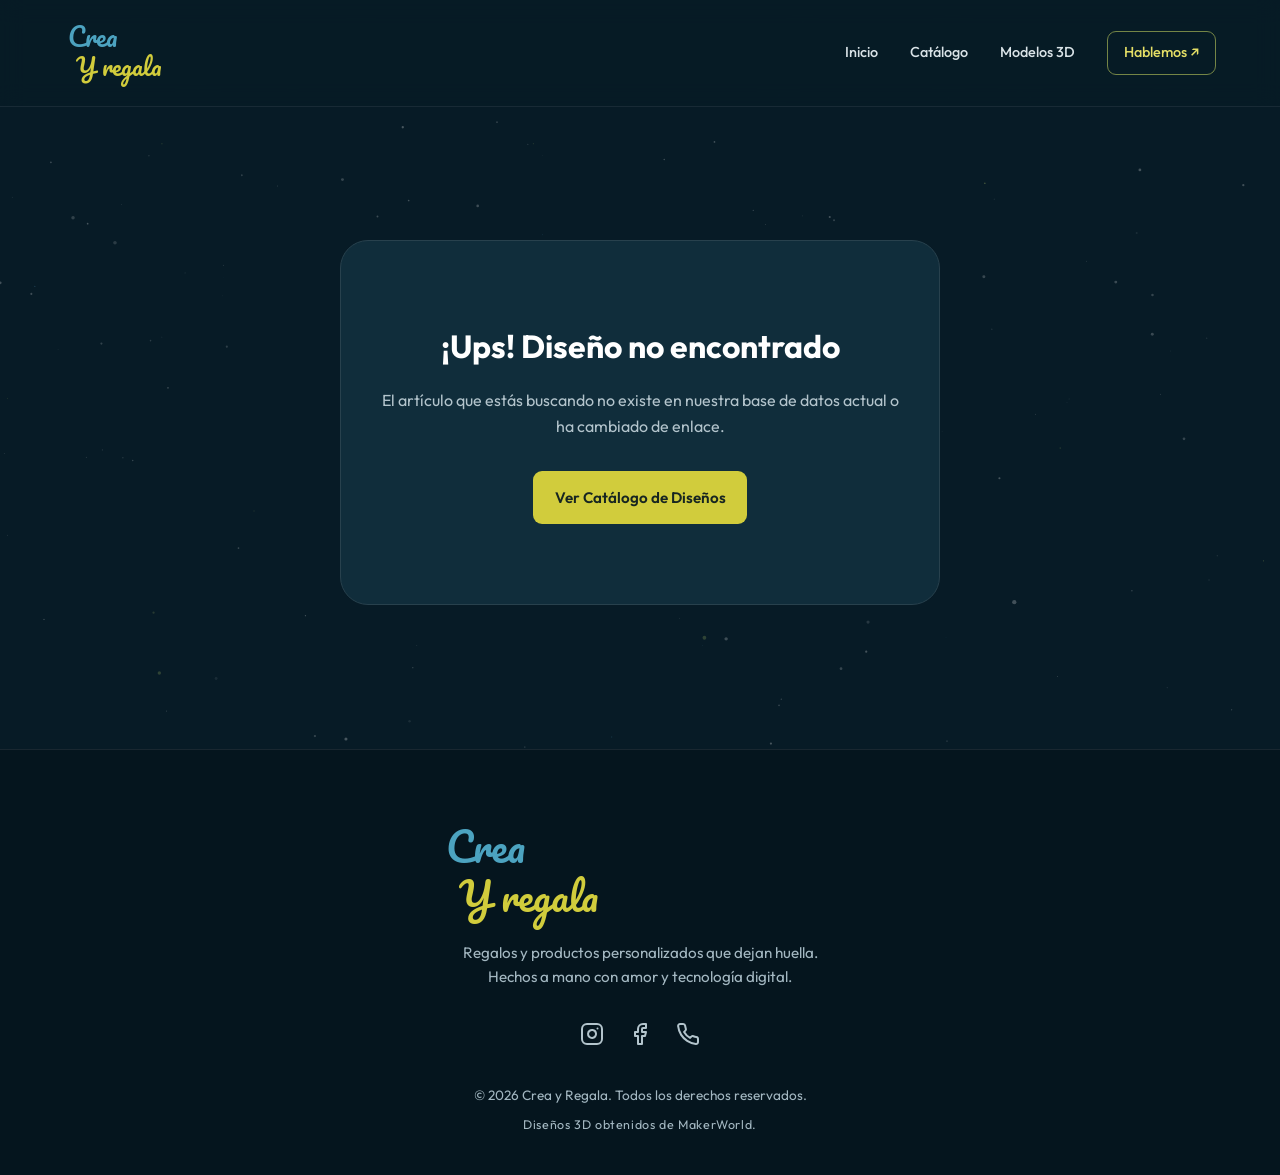
==== commit f2fa5614: "Match header and footer logos to static hero SVG composition" ====
--- a/articulo.html
+++ b/articulo.html
@@ -16,7 +16,7 @@
   <meta name="viewport" content="width=device-width, initial-scale=1.0">
   <title>Detalle del Diseño | Crea y Regala</title>
   <meta name="description" content="Explora las especificaciones técnicas y realiza tu encargo personalizado directo a WhatsApp en Crea y Regala.">
-  <link rel="stylesheet" href="styles.css?v=2.0">
+  <link rel="stylesheet" href="styles.css?v=2.1">
 </head>
 <body>
 
@@ -25,9 +25,11 @@
 
   <!-- Navigation Header -->
   <header>
-    <a href="index.html#inicio" class="logo">
-      <span class="part-crea">Crea</span>
-      <span class="part-regala">Y regala</span>
+    <a href="index.html#inicio" class="logo" aria-label="Crea y regala — Inicio">
+        <svg class="static-brand-svg" viewBox="0 0 660 340" aria-hidden="true">
+          <text x="18" y="140" class="ink ink-blue">Crea</text>
+          <text x="55" y="280" class="ink ink-yellow">Y regala</text>
+        </svg>
     </a>
     <nav aria-label="Navegación principal">
       <a href="index.html#inicio">Inicio</a>
@@ -101,9 +103,11 @@
   <footer>
     <div class="footer-content">
       <div>
-        <div class="footer-brand">
-          <span class="f-crea">Crea</span>
-          <span class="f-regala">Y regala</span>
+        <div class="footer-brand" role="img" aria-label="Crea y regala">
+        <svg class="static-brand-svg" viewBox="0 0 660 340" aria-hidden="true">
+          <text x="18" y="140" class="ink ink-blue">Crea</text>
+          <text x="55" y="280" class="ink ink-yellow">Y regala</text>
+        </svg>
         </div>
         <p style="margin-top: 0.5rem; max-width: 400px; color: var(--text-dark);">
           Regalos y productos personalizados que dejan huella. Hechos a mano con amor y tecnología digital.
--- a/styles.css
+++ b/styles.css
@@ -87,11 +87,12 @@
 
 .logo {
   font-family: var(--font-brand);
-  font-size: 1.8rem;
+  font-size: 1.35rem;
   text-decoration: none;
-  display: flex;
-  gap: 0.5rem;
-  align-items: center;
+  display: inline-flex;
+  flex-direction: column;
+  align-items: flex-start;
+  line-height: 0.85;
 }
 
 .logo .part-crea {
@@ -100,6 +101,8 @@
 
 .logo .part-regala {
   color: var(--color-lime);
+  font-size: 0.9em;
+  padding-left: 0.35em;
 }
 
 nav {
@@ -1095,10 +1098,12 @@
 
 .footer-brand {
   font-family: var(--font-brand);
-  font-size: 2.2rem;
+  font-size: 1.75rem;
   margin-bottom: 0.5rem;
   display: inline-flex;
-  gap: 0.5rem;
+  flex-direction: column;
+  align-items: flex-start;
+  line-height: 0.85;
 }
 
 .footer-brand .f-crea {
@@ -1107,6 +1112,8 @@
 
 .footer-brand .f-regala {
   color: var(--color-lime);
+  font-size: 0.9em;
+  padding-left: 0.35em;
 }
 
 .footer-credits {
@@ -1833,7 +1840,7 @@
 body { background: var(--bg-primary); }
 #starry-background { background: transparent; opacity: .26; }
 header { padding: 1.05rem max(5vw, calc((100vw - 1280px)/2)); background: #071b26ed; border-color: #ffffff12; }
-.logo { font-size: 1.65rem; white-space: nowrap; }
+.logo { font-size: 1.35rem; white-space: nowrap; }
 nav { align-items: center; gap: 2rem; }
 nav a { color: #d9e3e7; font-size: .9rem; }
 nav .nav-contact { border: 1px solid #748546; border-radius: 9px; color: #e4df66; padding: .6rem 1rem; }
@@ -1847,8 +1854,7 @@
 .ink { font-family: 'Pacifico', cursive; font-size: 116px; font-weight: 400; stroke-width: 1.6; stroke-linecap: round; stroke-linejoin: round; }
 .ink-blue { color: var(--color-cyan); fill: currentColor; }
 .ink-yellow { color: var(--color-lime); fill: currentColor; font-size: 110px; }
-.is-writing .ink tspan { stroke: currentColor; stroke-dasharray: 1200; stroke-dashoffset: 1200; fill: transparent; animation: write-ink 1.7s ease forwards; animation-delay: var(--ink-delay); }
-@keyframes write-ink { 0% { stroke-dashoffset: 1200; fill: transparent; } 65% { fill: transparent; } 85% { stroke-dashoffset: 0; } 100% { stroke-dashoffset: 0; fill: currentColor; } }
+
 .hero-headline { font-size: clamp(1.8rem, 2.8vw, 2.6rem); line-height: 1.16; letter-spacing: -.035em; font-weight: 500; margin: 12px 0 18px; }
 .hero-subtitle { max-width: 425px; font-size: 1.05rem; line-height: 1.75; margin-bottom: 26px; font-weight: 400; animation: none; opacity: 1; transform: none; }
 .hero-ctas { gap: 12px; opacity: 1; transform: none; animation: none; }
@@ -1912,3 +1918,13 @@
 }
 
 @font-face { font-family: Pacifico; src: url("assets/Pacifico-Regular.ttf") format("truetype"); font-weight: 400; font-style: normal; font-display: swap; }
+
+/* Static header/footer marks share the hero's exact Pacifico composition. */
+.static-brand-svg { display: block; width: 100%; height: auto; overflow: visible; }
+.logo { display: block; width: 140px; flex-shrink: 0; }
+.footer-brand { display: block; width: 230px; max-width: 100%; }
+.static-brand-svg .ink { fill: currentColor; stroke: none; animation: none; }
+@media (max-width: 650px) {
+  .logo { width: 120px; }
+  .footer-brand { margin-inline: auto; }
+}
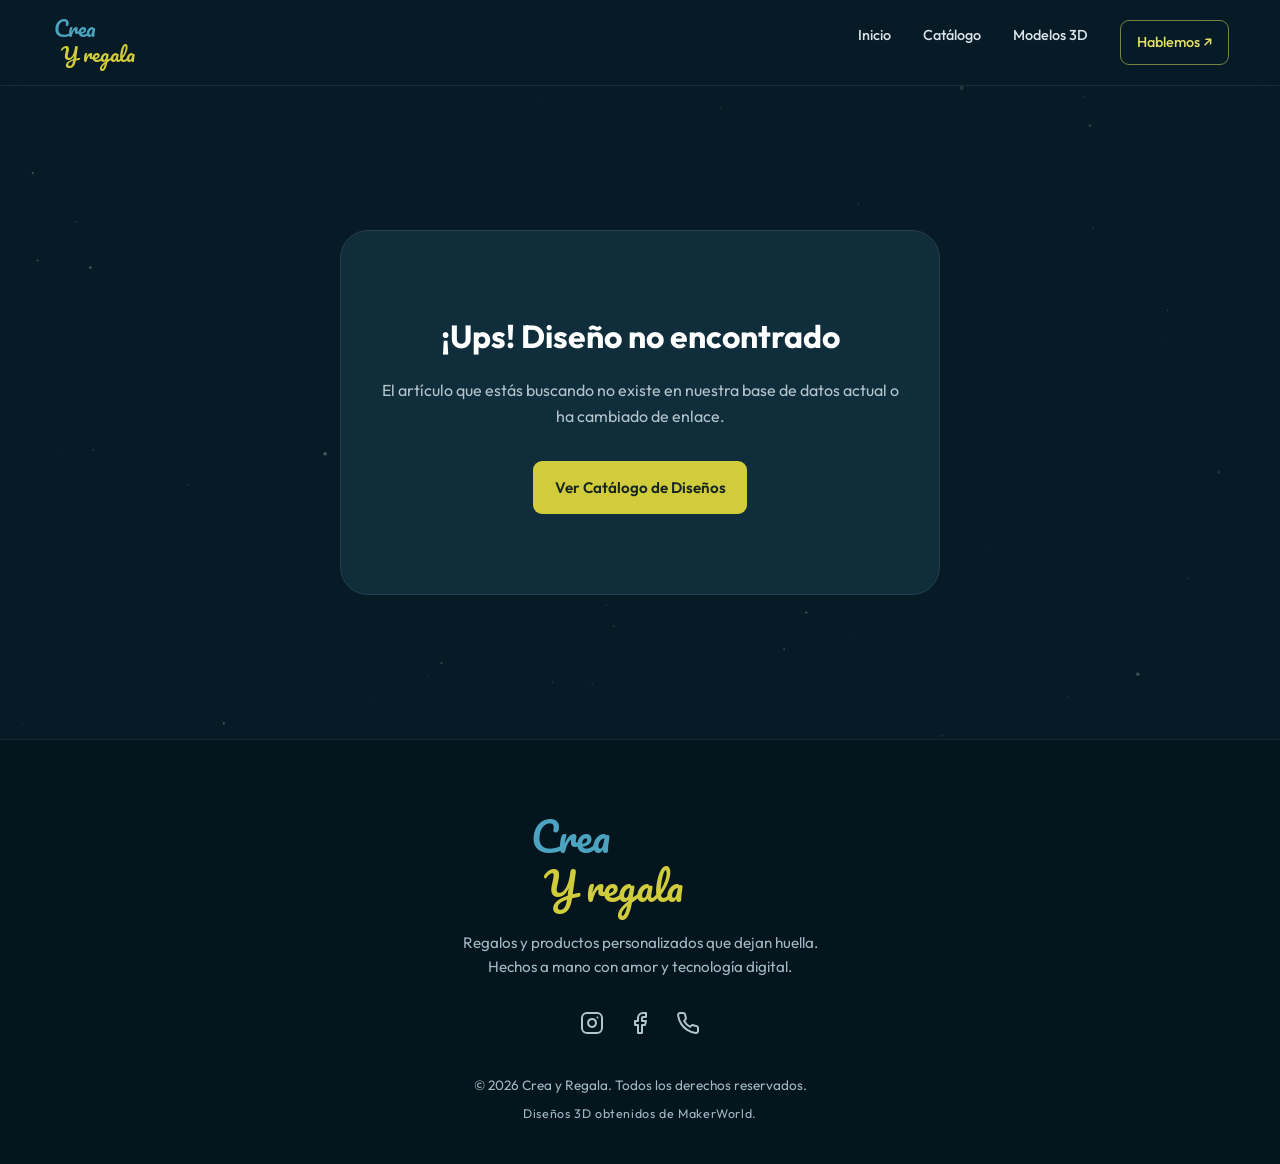
==== commit e2dd217d: "Improve responsive layouts and add searchable MakerWorld directory" ====
--- a/articulo.html
+++ b/articulo.html
@@ -16,7 +16,7 @@
   <meta name="viewport" content="width=device-width, initial-scale=1.0">
   <title>Detalle del Diseño | Crea y Regala</title>
   <meta name="description" content="Explora las especificaciones técnicas y realiza tu encargo personalizado directo a WhatsApp en Crea y Regala.">
-  <link rel="stylesheet" href="styles.css?v=2.1">
+  <link rel="stylesheet" href="styles.css?v=3.0">
 </head>
 <body>
 
@@ -31,7 +31,8 @@
           <text x="55" y="280" class="ink ink-yellow">Y regala</text>
         </svg>
     </a>
-    <nav aria-label="Navegación principal">
+    <button class="menu-toggle" type="button" aria-expanded="false" aria-controls="main-navigation" hidden>Menú <span aria-hidden="true">☰</span></button>
+    <nav id="main-navigation" aria-label="Navegación principal">
       <a href="index.html#inicio">Inicio</a>
       <a href="catalogo.html">Catálogo</a>
       <a href="index.html#galeria-3d">Modelos 3D</a>
@@ -135,6 +136,7 @@
     </div>
   </footer>
 
-  <script src="articulo.js?v=1.0.2"></script>
+  <script src="articulo.js?v=3.0"></script>
+  <script src="responsive.js?v=3.0" defer></script>
 </body>
 </html>
--- a/styles.css
+++ b/styles.css
@@ -1928,3 +1928,77 @@
   .logo { width: 120px; }
   .footer-brand { margin-inline: auto; }
 }
+
+/* Responsive layout shared by every route. */
+img, svg { max-width: 100%; }
+header, .hero, .section, footer { box-sizing: border-box; }
+header { position: sticky; top: 0; gap: 20px; padding: 12px max(4vw, calc((100vw - 1280px)/2)); }
+.logo { width: 118px; }
+.hero { padding-top: 48px; min-height: 0; }
+.section, .hero { width: 100%; }
+.section { scroll-margin-top: 110px; }
+.catalog-section, main.section.container { margin-top: 0 !important; }
+.menu-toggle { display: none; }
+.hero-content, .hero-showcase, .form-group, .search-box-wrapper, .product-purchase-card, .product-gallery { min-width: 0; }
+.form-submit-btn { grid-column: 1 / -1; white-space: normal; }
+.form-group :is(input,textarea,select) { width: 100%; min-width: 0; font-size: 16px; }
+textarea { resize: vertical; }
+.btn, .filter-btn, nav a, .card-link { min-height: 44px; }
+.btn { white-space: normal; text-align: center; }
+.catalog-card { text-decoration: none; color: inherit; }
+.catalog-grid, .recommendations-grid { grid-template-columns: repeat(auto-fit, minmax(min(100%, 255px), 1fr)); }
+.footer-brand { margin-inline: auto; }
+.product-specs-table { table-layout: fixed; overflow-wrap: anywhere; }
+.mw-search-form { display: flex; flex-wrap: wrap; gap: 16px; align-items: end; padding: 24px; background: var(--bg-card); border: 1px solid var(--border-card); border-radius: 16px; }
+.mw-search-field { flex: 2 1 260px; min-width: 0; }.mw-sort-field { flex: 1 1 180px; min-width: 0; }
+.mw-search-form label { display: block; margin-bottom: 8px; font-size: 14px; color: var(--text-muted); }
+.mw-search-form input, .mw-search-form select { width: 100%; min-height: 48px; border: 1px solid #486373; background: #091e29; color: var(--text-main); border-radius: 8px; padding: 12px; font: inherit; font-size: 16px; }
+.mw-suggestions { display: flex; flex-wrap: wrap; gap: 8px; margin: 16px 0; }
+.mw-suggestions button { min-height: 44px; padding: 8px 16px; border-radius: 24px; border: 1px solid var(--border-card); background: var(--bg-card); color: var(--text-main); font: inherit; cursor: pointer; }
+.mw-suggestions button:hover { border-color: var(--color-cyan); }
+.mw-source, #mw-status { color: var(--text-muted); font-size: 14px; margin: 16px 0; }
+.makerworld-section a { color: #88cce4; }.makerworld-section .section-header p { margin-top: 16px; color: var(--text-muted); }
+.mw-results { display: grid; grid-template-columns: repeat(3,minmax(0,1fr)); gap: 20px; }
+.mw-result-card { overflow: hidden; border: 1px solid var(--border-card); border-radius: 14px; background: var(--bg-card); min-width: 0; }
+.mw-result-media { aspect-ratio: 4/3; display: grid; place-items: center; background: #091e29; color: var(--text-muted); text-align: center; }
+.mw-result-media img { display: block; width: 100%; height: 100%; object-fit: contain; aspect-ratio: 4/3; }
+.mw-result-info { padding: 20px; }.mw-result-info h3 { font-size: 18px; line-height: 1.4; overflow-wrap: anywhere; }
+.mw-result-author, .mw-result-license { color: var(--text-muted); font-size: 14px; margin: 10px 0; overflow-wrap: anywhere; }
+.mw-pagination { display: flex; align-items: center; justify-content: center; gap: 16px; flex-wrap: wrap; margin: 24px 0; }
+[hidden] { display: none !important; }
+@media (min-width: 769px) and (max-width: 1050px) {
+ .hero { gap: 32px; }.hero-showcase { width: 90%; margin-inline: auto; }
+ .category-grid { gap: 16px; }.category-card { padding: 16px; }.card-img-container { height: 180px; }
+ .catalog-controls { flex-direction: column; align-items: stretch; }.search-box-wrapper { max-width: none; }
+ .mw-results { grid-template-columns: repeat(2,minmax(0,1fr)); }
+}
+@media (max-width: 768px) {
+ header { position: sticky; flex-direction: row; flex-wrap: wrap; gap: 0; padding: 8px 5vw; }
+ .logo { width: 100px; }.menu-toggle { display: inline-flex; align-items: center; justify-content: center; gap: 14px; margin-left: auto; min-height: 44px; padding: 8px 14px; background: transparent; border: 1px solid #587242; color: var(--color-lime); border-radius: 8px; font: inherit; }
+ header nav { width: 100%; flex-direction: column; align-items: stretch; gap: 4px; padding: 10px 0; }
+ .has-mobile-menu .menu-toggle[aria-expanded="false"] + nav { display: none; }
+ header nav a { display: flex; align-items: center; padding: 10px 14px; font-size: 16px; }
+ header nav .nav-contact { padding: 10px 14px; }
+ .hero { grid-template-columns: minmax(0,1fr); padding: 32px 5vw 48px; gap: 48px; }
+ .hero-content { width: 100%; }.brand-title { max-width: 460px; }
+ .hero-eyebrow { font-size: 12px; line-height: 1.6; letter-spacing: .06em; }
+ .hero-showcase { max-width: 390px; width: 85%; margin-inline: auto; }
+ .hero-headline { font-size: clamp(28px,6vw,38px); }.hero-subtitle { max-width: 560px; }
+ .hero-ctas { width: 100%; flex-wrap: wrap; }.hero-ctas .btn { flex: 1 1 150px; display: inline-flex; justify-content: center; }
+ .section { padding: 40px 5vw; scroll-margin-top: 84px; }.section-header { margin-bottom: 24px; }
+ .category-grid { grid-template-columns: repeat(2,minmax(0,1fr)); }.category-card { padding: 16px; }.card-img-container { height: auto; aspect-ratio: 1.2; }
+ .contact-form { padding: 20px; gap: 18px; grid-template-columns: minmax(0,1fr); }.form-full { grid-column: 1 / -1; }
+ .catalog-controls { align-items: stretch; gap: 16px; margin-bottom: 24px; }.search-box-wrapper { max-width: none; }
+ .filter-tabs { display: grid; grid-template-columns: repeat(2,minmax(0,1fr)); }.filter-btn { padding: 10px; }
+ .product-detail-container { gap: 20px; margin-top: 0; }.product-gallery { padding: 20px; min-height: 260px; }.product-purchase-card { padding: 22px; }
+ .product-title-h1 { font-size: 28px; }.product-price-large { font-size: 30px; }.product-gallery img { max-height: 340px; }
+ .mw-results { grid-template-columns: repeat(2,minmax(0,1fr)); gap: 14px; }.mw-search-form { padding: 18px; }.mw-search-form .btn { width: 100%; }
+ footer { padding: 36px 5vw; }
+}
+@media(max-width: 480px) {
+ .category-grid, .mw-results, .catalog-grid, .recommendations-grid { grid-template-columns: minmax(0,1fr); }
+ .hero-note { font-size: 12px; }.showcase-sticker { right: -8px; }.spark-one { right: -8px; }
+ .mw-search-field, .mw-sort-field { flex-basis: 100%; }.mw-result-info { padding: 18px; }
+ .product-specs-table td { padding: 10px 4px; }.section-title { font-size: 28px; }
+}
+@media (prefers-reduced-motion: reduce) { #starry-background { display: none; } }
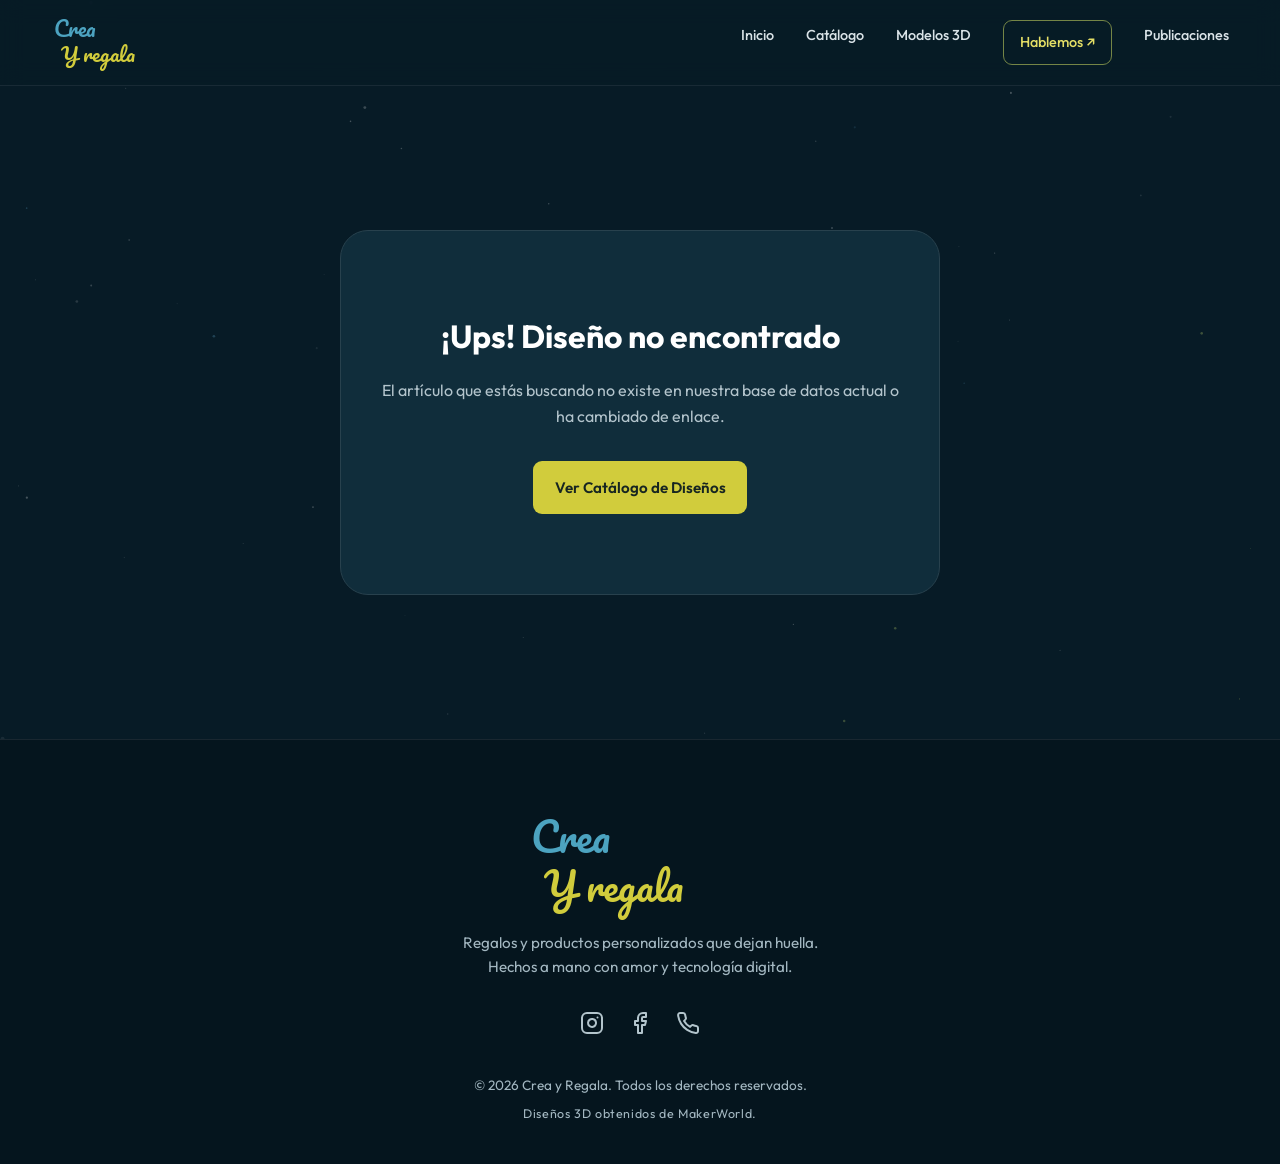
==== commit 051557cb: "Prepare native Facebook publications with secure server-side integration" ====
--- a/articulo.html
+++ b/articulo.html
@@ -16,7 +16,7 @@
   <meta name="viewport" content="width=device-width, initial-scale=1.0">
   <title>Detalle del Diseño | Crea y Regala</title>
   <meta name="description" content="Explora las especificaciones técnicas y realiza tu encargo personalizado directo a WhatsApp en Crea y Regala.">
-  <link rel="stylesheet" href="styles.css?v=3.0">
+  <link rel="stylesheet" href="styles.css?v=4.0">
 </head>
 <body>
 
@@ -37,6 +37,7 @@
       <a href="catalogo.html">Catálogo</a>
       <a href="index.html#galeria-3d">Modelos 3D</a>
       <a href="index.html#contacto" class="nav-contact">Hablemos ↗</a>
+      <a href="index.html#publicaciones">Publicaciones</a>
     </nav>
   </header>
 
@@ -119,7 +120,7 @@
         <a href="#" class="social-link" title="Instagram">
           <svg width="24" height="24" viewBox="0 0 24 24" fill="none" stroke="currentColor" stroke-width="2" stroke-linecap="round" stroke-linejoin="round"><rect width="20" height="20" x="2" y="2" rx="5" ry="5"/><path d="M16 11.37A4 4 0 1 1 12.63 8 4 4 0 0 1 16 11.37z"/><line x1="17.5" y1="6.5" x2="17.51" y2="6.5"/></svg>
         </a>
-        <a href="#" class="social-link" title="Facebook">
+        <a href="https://www.facebook.com/profile.php?id=100092747371943" class="social-link" title="Facebook" target="_blank" rel="noopener noreferrer">
           <svg width="24" height="24" viewBox="0 0 24 24" fill="none" stroke="currentColor" stroke-width="2" stroke-linecap="round" stroke-linejoin="round"><path d="M18 2h-3a5 5 0 0 0-5 5v3H7v4h3v8h4v-8h3l1-4h-4V7a1 1 0 0 1 1-1h3z"/></svg>
         </a>
         <a href="#" class="social-link" title="WhatsApp">
--- a/styles.css
+++ b/styles.css
@@ -2002,3 +2002,31 @@
  .product-specs-table td { padding: 10px 4px; }.section-title { font-size: 28px; }
 }
 @media (prefers-reduced-motion: reduce) { #starry-background { display: none; } }
+
+/* Native Facebook publications — no embeds. */
+.publications { scroll-margin-top: 100px; }
+.featured-post { max-width: 860px; margin: 24px auto 40px; background: var(--bg-card); border: 1px solid var(--border-card); padding: clamp(18px,4vw,36px); border-radius: 20px; scroll-margin-top: 110px; animation: post-appear .25s ease; }
+.post-text,.comment-body p { white-space: pre-wrap; overflow-wrap: anywhere; }.post-text { font-size: clamp(18px,2vw,24px); margin: 16px 0 24px; }
+.post-date { display: block; font-size: 14px; color: var(--text-muted); }
+.post-media { display: grid; gap: 12px; }.post-media:empty { display: none; }.post-media img,.post-media video { width: 100%; max-height: 680px; object-fit: contain; border-radius: 12px; background: var(--bg-secondary); }
+.post-interactions { display: flex; flex-wrap: wrap; gap: 12px 24px; align-items: center; padding-top: 16px; }
+.post-interactions button { border: 0; background: none; color: var(--color-cyan); font: inherit; min-height: 44px; cursor: pointer; padding: 6px 0; }
+.posts-grid { display: grid; grid-template-columns: repeat(auto-fit,minmax(min(100%,260px),1fr)); gap: 20px; margin: 24px 0; }
+.post-card { border: 1px solid var(--border-card); background: var(--bg-card); border-radius: 16px; padding: 18px; min-width: 0; }
+.post-select { display: block; background: none; border: 0; width: 100%; text-align: left; color: inherit; font: inherit; cursor: pointer; }.post-excerpt { white-space: pre-wrap; overflow-wrap: anywhere; margin: 14px 0; }.post-card .post-media :is(img,video) { max-height: 220px; }.posts-facebook { display: inline-block; margin-top: 24px; color: var(--color-cyan); }
+.comments-dialog { width: min(640px,calc(100% - 32px)); max-height: min(850px,90dvh); padding: 0; margin: auto; border: 1px solid var(--border-card); border-radius: 20px; background: var(--bg-secondary); color: var(--text-main); box-shadow: 0 20px 90px #0008; }
+.comments-dialog[open] { display: flex; flex-direction: column; animation: post-appear .2s ease; }.comments-dialog::backdrop { background: #0009; backdrop-filter: blur(3px); }
+.comments-header { display: flex; justify-content: space-between; align-items: center; padding: 16px 24px; border-bottom: 1px solid var(--border-card); flex-shrink: 0; }.comments-header h2 { font-size: 22px; }.comments-header button { width: 44px; height: 44px; border: 0; background: transparent; color: inherit; font-size: 22px; cursor: pointer; }
+.comments-scroll { overflow-y: auto; overscroll-behavior: contain; padding: 20px 24px; min-height: 100px; flex: 1 1 auto; }
+.comment { display: flex; gap: 12px; padding: 16px 0; border-bottom: 1px solid var(--border-card); }.comment-body { min-width: 0; }.comment-body h3 { font-size: 16px; }.comment-body p { margin: 8px 0; }.comment-avatar { width: 38px; height: 38px; border-radius: 50%; object-fit: cover; }.comment-reactions { display: block; margin-top: 8px; font-size: 14px; }
+.comment-form { padding: 16px 24px; display: flex; flex-direction: column; gap: 10px; border-top: 1px solid var(--border-card); flex-shrink: 0; }.comment-form textarea { width: 100%; max-height: 140px; padding: 12px; font: inherit; font-size: 16px; color: inherit; background: var(--bg-primary); border: 1px solid var(--border-card); border-radius: 10px; }.comment-form textarea:disabled { opacity: .55; }.comment-form p { font-size: 14px; color: var(--text-muted); }.comments-open { overflow: hidden; }
+@keyframes post-appear { from {opacity: 0; transform: translateY(10px);} to {opacity:1;transform:translateY(0);} }
+@media(max-width: 600px) { .comments-dialog { width: 100%; max-height: 94dvh; margin: auto 0 0; border-radius: 20px 20px 0 0; }.comments-header,.comments-scroll,.comment-form { padding: 14px 18px; }.comment-form { padding-bottom: max(14px,env(safe-area-inset-bottom)); }.comments-scroll { min-height: 70px; }.post-interactions { font-size: 14px; gap: 12px; } }
+@media(max-height: 520px) { .comments-dialog[open] { overflow-y: auto; }.comments-scroll { overflow: visible; }.comment-form { flex-shrink: 1; } }
+@media(prefers-reduced-motion: reduce) { .featured-post,.comments-dialog[open] { animation: none; } }
+@media (min-width: 769px) and (max-width: 1050px) {
+  header { gap: 14px; }
+  header nav { gap: 12px; }
+  header nav a { font-size: 14px; }
+  header nav .nav-contact { padding-inline: 12px; }
+}
